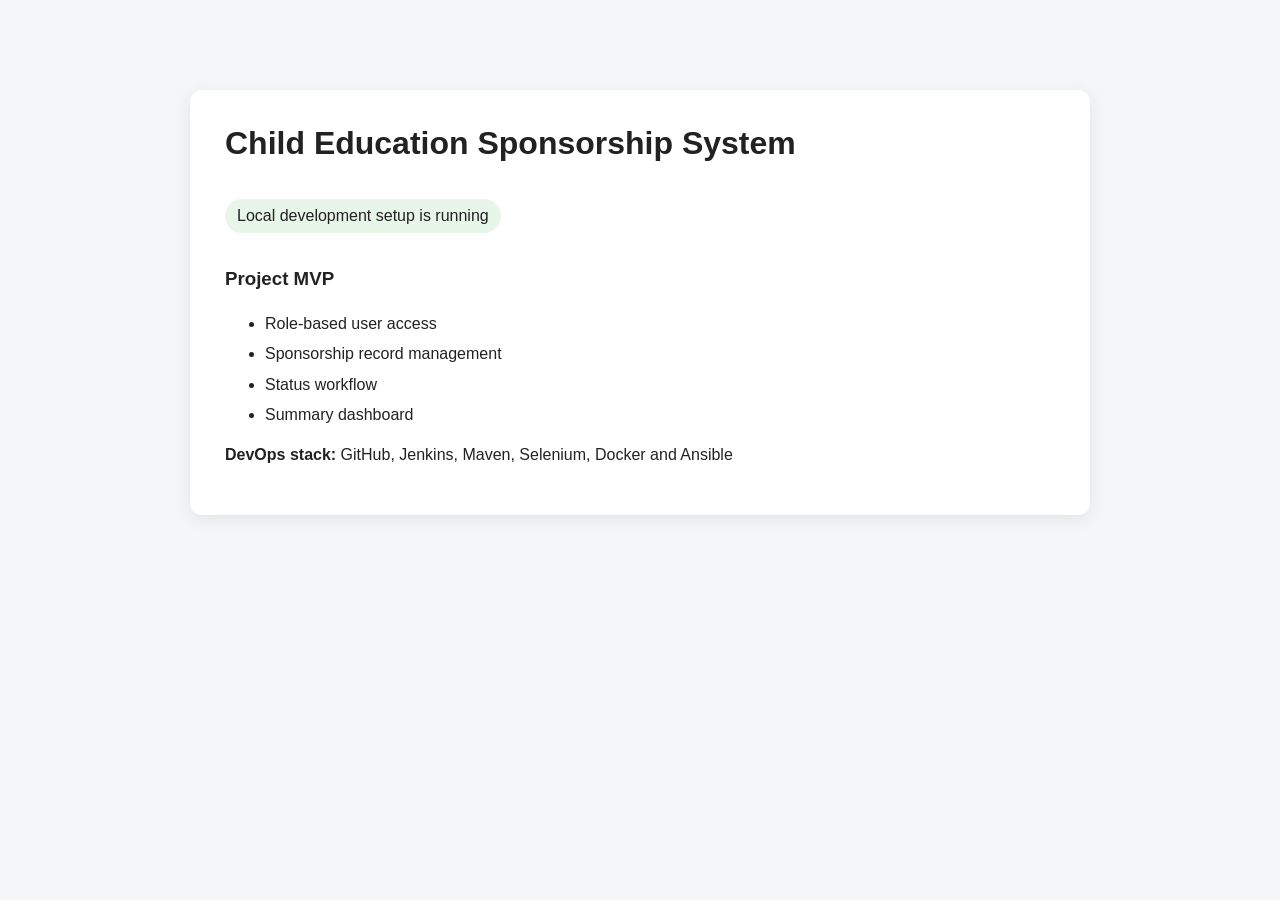
==== src/main/resources/templates/index.html @ c0aa54a0 "week 3" ====
<!DOCTYPE html>
<html lang="en">
<head>
    <meta charset="UTF-8">
    <meta name="viewport" content="width=device-width, initial-scale=1.0">
    <title>Child Education Sponsorship System</title>
    <style>
        body { font-family: Arial, sans-serif; margin: 0; background: #f4f6f8; color: #222; }
        .container { max-width: 900px; margin: 60px auto; padding: 30px; }
        .card { background: white; padding: 35px; border-radius: 12px; box-shadow: 0 4px 18px rgba(0,0,0,.08); }
        h1 { margin-top: 0; }
        .status { display: inline-block; padding: 8px 12px; border-radius: 20px; background: #e8f5e9; }
        ul { line-height: 1.9; }
    </style>
</head>
<body>
<div class="container">
    <div class="card">
        <h1>Child Education Sponsorship System</h1>
        <p class="status">Local development setup is running</p>
        <h3>Project MVP</h3>
        <ul>
            <li>Role-based user access</li>
            <li>Sponsorship record management</li>
            <li>Status workflow</li>
            <li>Summary dashboard</li>
        </ul>
        <p><strong>DevOps stack:</strong> GitHub, Jenkins, Maven, Selenium, Docker and Ansible</p>
    </div>
</div>
</body>
</html>
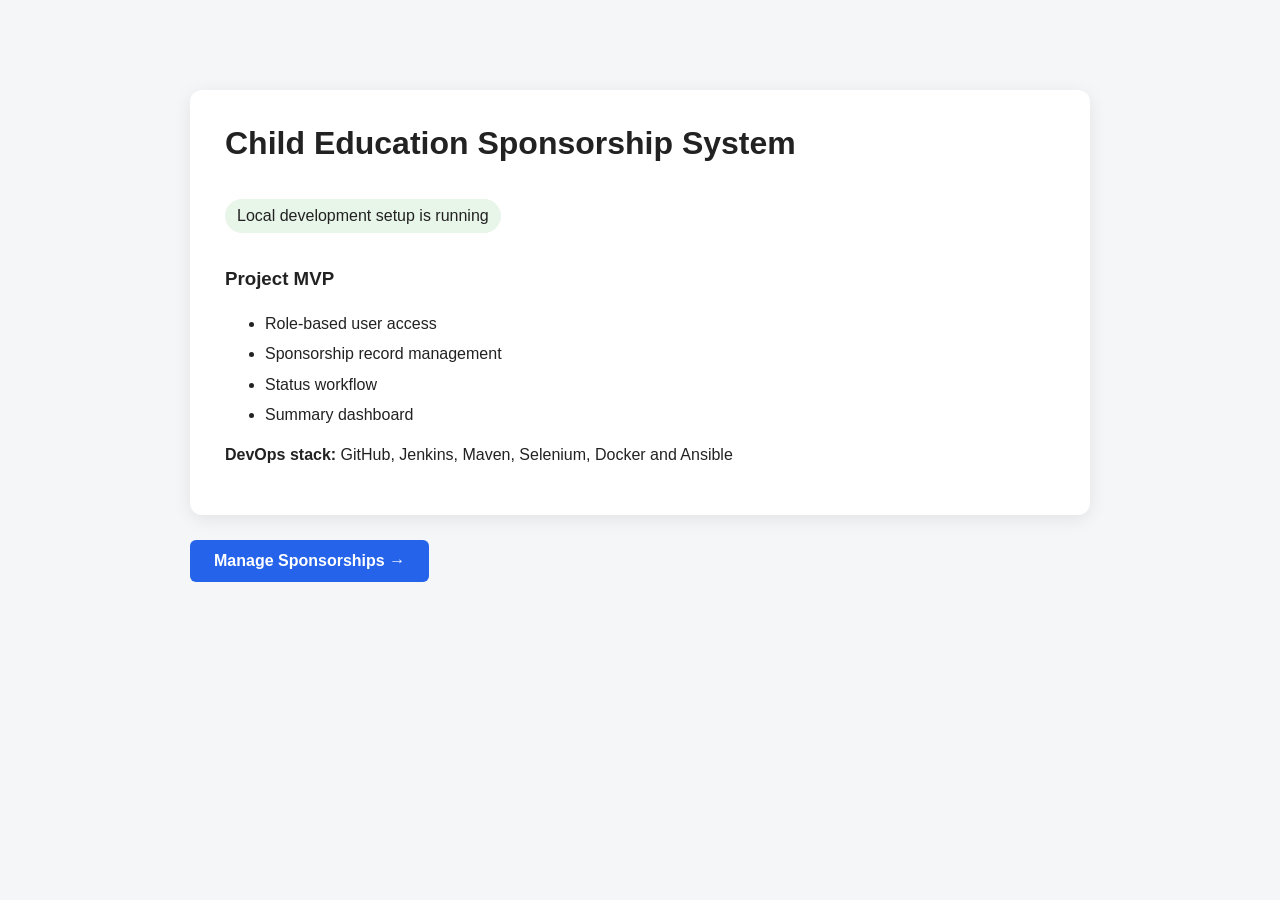
==== commit 46b88932: "update: refine sponsorship dashboard UI" ====
--- a/src/main/resources/templates/index.html
+++ b/src/main/resources/templates/index.html
@@ -1,32 +1,74 @@
-<!DOCTYPE html>
+<!doctype html>
 <html lang="en">
-<head>
-    <meta charset="UTF-8">
-    <meta name="viewport" content="width=device-width, initial-scale=1.0">
-    <title>Child Education Sponsorship System</title>
-    <style>
-        body { font-family: Arial, sans-serif; margin: 0; background: #f4f6f8; color: #222; }
-        .container { max-width: 900px; margin: 60px auto; padding: 30px; }
-        .card { background: white; padding: 35px; border-radius: 12px; box-shadow: 0 4px 18px rgba(0,0,0,.08); }
-        h1 { margin-top: 0; }
-        .status { display: inline-block; padding: 8px 12px; border-radius: 20px; background: #e8f5e9; }
-        ul { line-height: 1.9; }
-    </style>
-</head>
-<body>
-<div class="container">
-    <div class="card">
-        <h1>Child Education Sponsorship System</h1>
-        <p class="status">Local development setup is running</p>
-        <h3>Project MVP</h3>
-        <ul>
-            <li>Role-based user access</li>
-            <li>Sponsorship record management</li>
-            <li>Status workflow</li>
-            <li>Summary dashboard</li>
-        </ul>
-        <p><strong>DevOps stack:</strong> GitHub, Jenkins, Maven, Selenium, Docker and Ansible</p>
-    </div>
-</div>
-</body>
+	<head>
+		<meta charset="UTF-8" />
+		<meta name="viewport" content="width=device-width, initial-scale=1.0" />
+		<title>Child Education Sponsorship System</title>
+		<style>
+			body {
+				font-family: Arial, sans-serif;
+				margin: 0;
+				background: #f4f6f8;
+				color: #222;
+			}
+			.container {
+				max-width: 900px;
+				margin: 60px auto;
+				padding: 30px;
+			}
+			.card {
+				background: white;
+				padding: 35px;
+				border-radius: 12px;
+				box-shadow: 0 4px 18px rgba(0, 0, 0, 0.08);
+			}
+			h1 {
+				margin-top: 0;
+			}
+			.status {
+				display: inline-block;
+				padding: 8px 12px;
+				border-radius: 20px;
+				background: #e8f5e9;
+			}
+			ul {
+				line-height: 1.9;
+			}
+		</style>
+	</head>
+	<body>
+		<div class="container">
+			<div class="card">
+				<h1>Child Education Sponsorship System</h1>
+				<p class="status">Local development setup is running</p>
+				<h3>Project MVP</h3>
+				<ul>
+					<li>Role-based user access</li>
+					<li>Sponsorship record management</li>
+					<li>Status workflow</li>
+					<li>Summary dashboard</li>
+				</ul>
+				<p>
+					<strong>DevOps stack:</strong> GitHub, Jenkins, Maven, Selenium,
+					Docker and Ansible
+				</p>
+			</div>
+			<div style="margin-top: 25px">
+				<a
+					href="/sponsorships"
+					style="
+						display: inline-block;
+						padding: 12px 24px;
+						background-color: #2563eb;
+						color: white;
+						text-decoration: none;
+						border-radius: 6px;
+						font-weight: bold;
+					"
+				>
+					Manage Sponsorships →
+				</a>
+			</div>
+		</div>
+	</body>
 </html>
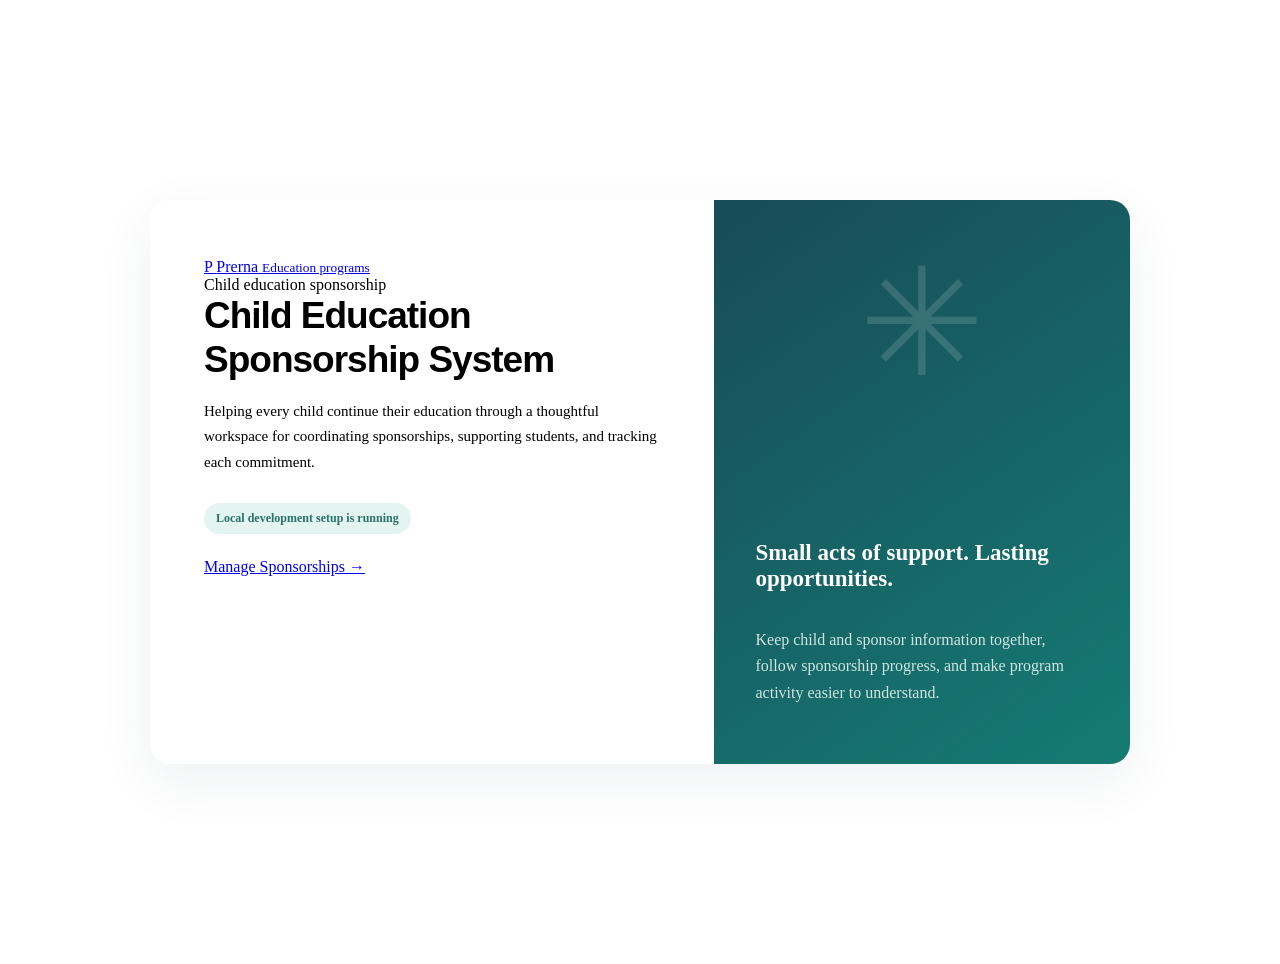
==== commit 37cb53d8: "ui update" ====
--- a/src/main/resources/templates/index.html
+++ b/src/main/resources/templates/index.html
@@ -1,74 +1,58 @@
 <!doctype html>
-<html lang="en">
-	<head>
-		<meta charset="UTF-8" />
-		<meta name="viewport" content="width=device-width, initial-scale=1.0" />
-		<title>Child Education Sponsorship System</title>
-		<style>
-			body {
-				font-family: Arial, sans-serif;
-				margin: 0;
-				background: #f4f6f8;
-				color: #222;
-			}
-			.container {
-				max-width: 900px;
-				margin: 60px auto;
-				padding: 30px;
-			}
-			.card {
-				background: white;
-				padding: 35px;
-				border-radius: 12px;
-				box-shadow: 0 4px 18px rgba(0, 0, 0, 0.08);
-			}
-			h1 {
-				margin-top: 0;
-			}
-			.status {
-				display: inline-block;
-				padding: 8px 12px;
-				border-radius: 20px;
-				background: #e8f5e9;
-			}
-			ul {
-				line-height: 1.9;
-			}
-		</style>
-	</head>
-	<body>
-		<div class="container">
-			<div class="card">
-				<h1>Child Education Sponsorship System</h1>
-				<p class="status">Local development setup is running</p>
-				<h3>Project MVP</h3>
-				<ul>
-					<li>Role-based user access</li>
-					<li>Sponsorship record management</li>
-					<li>Status workflow</li>
-					<li>Summary dashboard</li>
-				</ul>
-				<p>
-					<strong>DevOps stack:</strong> GitHub, Jenkins, Maven, Selenium,
-					Docker and Ansible
-				</p>
-			</div>
-			<div style="margin-top: 25px">
-				<a
-					href="/sponsorships"
-					style="
-						display: inline-block;
-						padding: 12px 24px;
-						background-color: #2563eb;
-						color: white;
-						text-decoration: none;
-						border-radius: 6px;
-						font-weight: bold;
-					"
-				>
-					Manage Sponsorships →
-				</a>
-			</div>
-		</div>
-	</body>
+<html lang="en" xmlns:th="http://www.thymeleaf.org">
+    <head>
+        <meta charset="UTF-8">
+        <meta name="viewport" content="width=device-width,initial-scale=1">
+        <title>
+            Child Education Sponsorship System
+        </title>
+        <link rel="stylesheet" th:href="@{/css/portal.css}">
+        <style>
+            .welcome{min-height:100vh;display:grid;place-items:center;padding:24px;background:radial-gradient(circle at 80% 12%,#dff2ed 0,transparent 28%),var(--canvas)}.welcome-card{width:min(980px,100%);display:grid;grid-template-columns:1.15fr .85fr;background:#fff;border:1px solid var(--line);border-radius:20px;overflow:hidden;box-shadow:0 18px 55px #19384912}.welcome-copy{padding:58px 54px}.welcome-copy .brand{padding:0;margin-bottom:54px}.welcome-copy h1{font:800 37px/1.2 Manrope,sans-serif;letter-spacing:-1px;margin:0 0 16px}.welcome-copy p{color:var(--muted);line-height:1.7;font-size:15px}.welcome-art{background:linear-gradient(145deg,#184b57,#157b73);padding:42px;color:white;display:flex;flex-direction:column;justify-content:flex-end;min-height:480px;position:relative}.welcome-art:before{content:'✳';position:absolute;inset:36px 0 auto;text-align:center;font-size:150px;color:#ffffff24}.welcome-art h2{font:700 23px Manrope;position:relative}.welcome-art p{color:#d0e5e2;line-height:1.65;position:relative}.welcome-badge{display:inline-flex;background:#e4f4f0;color:#287269;padding:8px 12px;border-radius:20px;font-size:12px;font-weight:700;margin:13px 0 24px}@media(max-width:700px){.welcome-card{grid-template-columns:1fr}.welcome-copy{padding:32px 26px}.welcome-copy .brand{margin-bottom:38px}.welcome-copy h1{font-size:30px}.welcome-art{min-height:270px;padding:28px}.welcome-art:before{font-size:96px;inset:5px 0 auto}}
+        </style>
+    </head>
+    <body>
+        <main class="welcome">
+            <div class="welcome-card">
+                <section class="welcome-copy">
+                    <a class="brand" href="/">
+                        <span class="brand-mark">
+                            P
+                        </span>
+                        <span>
+                            Prerna
+                            <small>
+                                Education programs
+                            </small>
+                        </span>
+                    </a>
+                    <div class="eyebrow">
+                        Child education sponsorship
+                    </div>
+                    <h1>
+                        Child Education Sponsorship System
+                    </h1>
+                    <p>
+                        Helping every child continue their education through a thoughtful workspace for coordinating sponsorships, supporting students, and tracking each commitment.
+                    </p>
+                    <span class="welcome-badge">
+                        Local development setup is running
+                    </span>
+                    <br>
+                    <a href="/sponsorships" class="btn">
+                        Manage Sponsorships
+                        &rarr;
+                    </a>
+                </section>
+                <aside class="welcome-art">
+                    <h2>
+                        Small acts of support. Lasting opportunities.
+                    </h2>
+                    <p>
+                        Keep child and sponsor information together, follow sponsorship progress, and make program activity easier to understand.
+                    </p>
+                </aside>
+            </div>
+        </main>
+    </body>
 </html>
